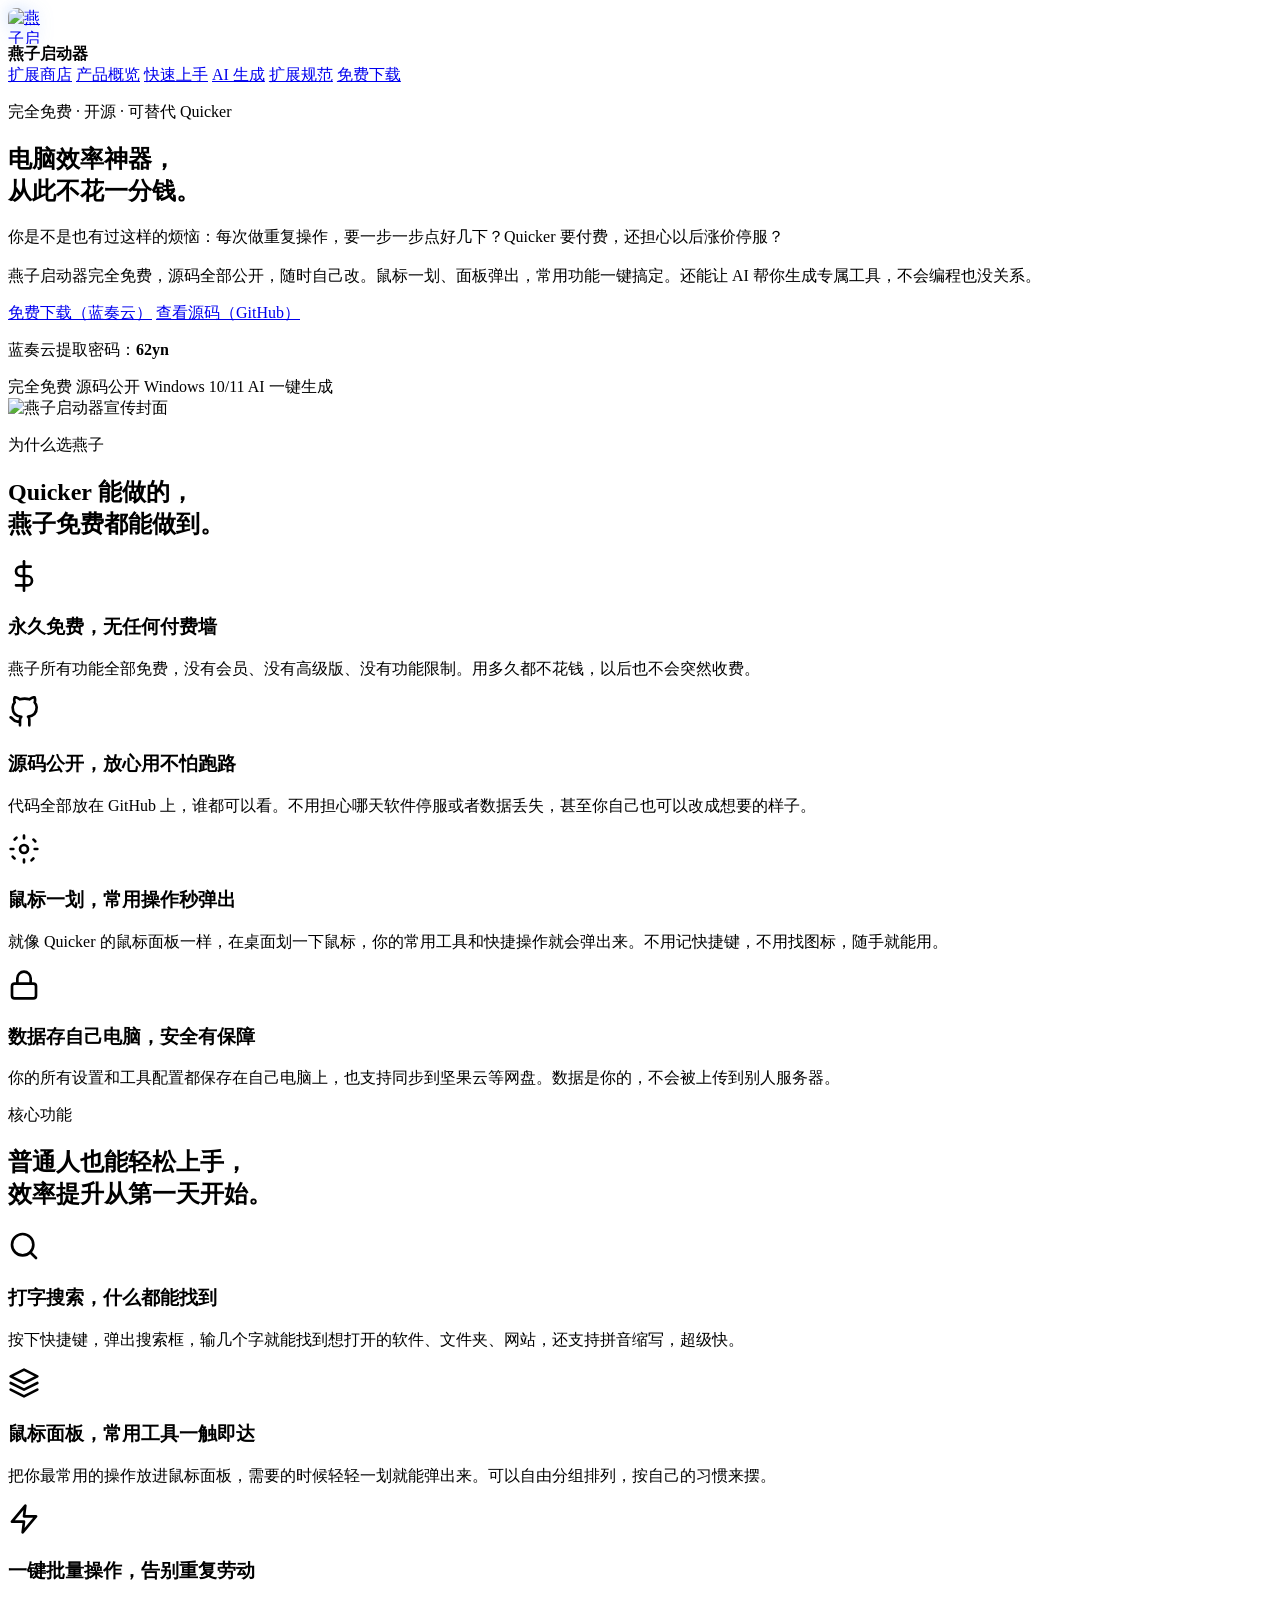
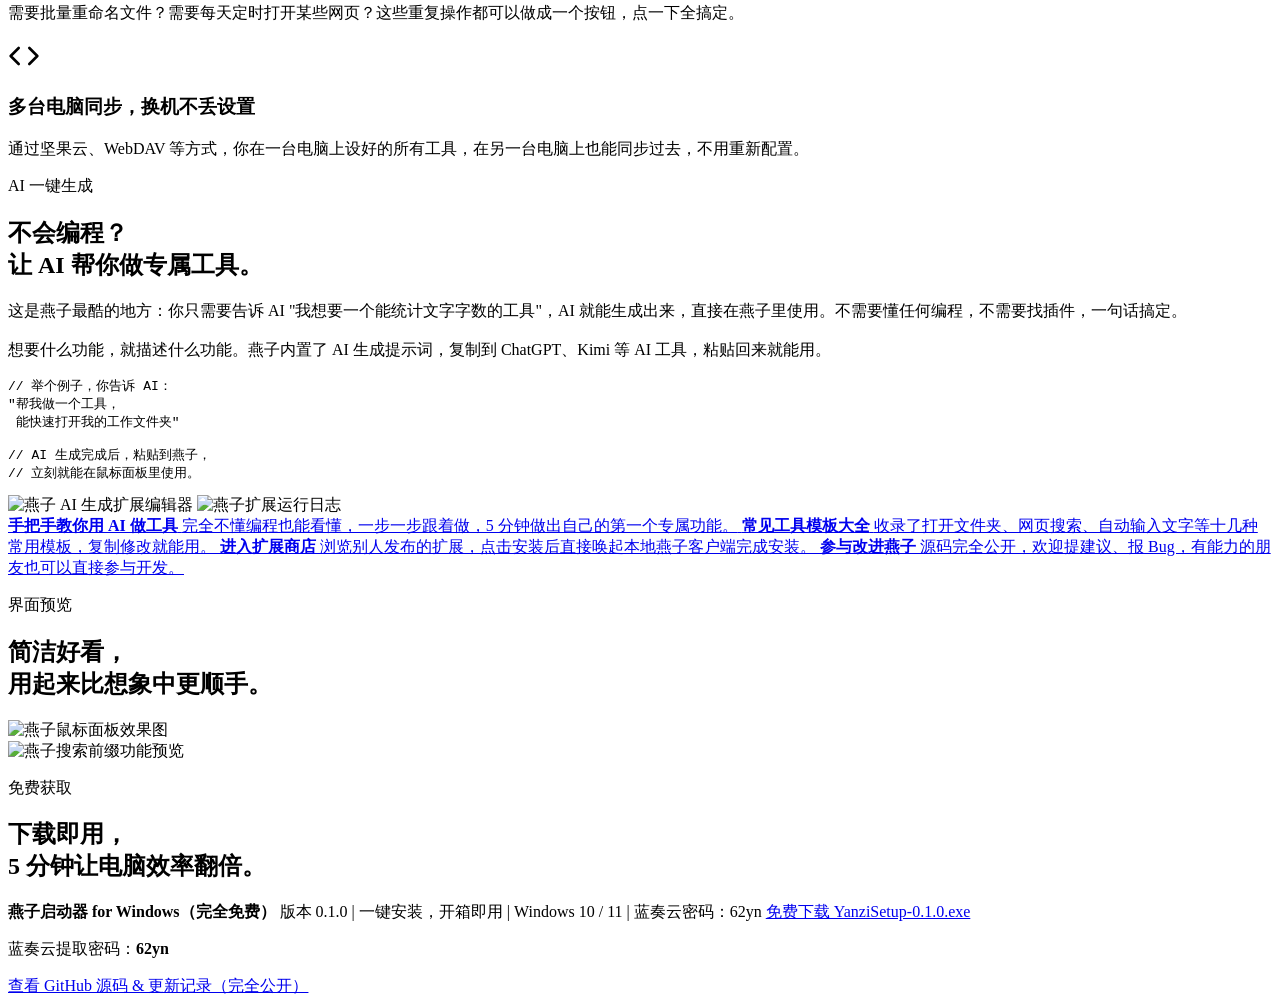
==== website/index.html @ 0fe3f252 "feat: update extension store and native window workflows" ====
<!doctype html>
<html lang="zh-CN">
<head>
  <meta charset="UTF-8">
  <meta name="viewport" content="width=device-width, initial-scale=1.0">
  <title>燕子启动器 - 免费开源的 Quicker 替代神器，AI 一键生成你的专属工具</title>
  <meta name="description" content="燕子是一款完全免费、开源的 Windows 效率启动器，可替代 Quicker，支持鼠标右键呼出面板、AI 一键生成扩展工具，源码公开，随心自定义。">
  <link rel="preconnect" href="https://fonts.googleapis.com">
  <link rel="preconnect" href="https://fonts.gstatic.com" crossorigin>
  <link href="https://fonts.googleapis.com/css2?family=Inter:ital,opsz,wght@0,14..32,100..900;1,14..32,100..900&display=swap" rel="stylesheet">
  <link rel="stylesheet" href="/styles.css">
</head>
<body>
  <div class="noise"></div>
  <header class="site-header">
    <div class="brand">
      <a href="/" style="display: flex; align-items: center;">
        <img src="/assets/logo-white-transparent.png" width="36" height="36" alt="燕子启动器 Logo" class="brand-logo" style="border-radius: 8px; filter: drop-shadow(0 0 8px rgba(59, 130, 246, 0.3));" />
      </a>
      <a href="/" style="text-decoration: none; color: inherit; font-weight: 600;">
        燕子启动器
      </a>
    </div>
    <nav>
      <a href="/store.html">扩展商店</a>
      <a href="/docs/product-overview.html">产品概览</a>
      <a href="/docs/getting-started.html">快速上手</a>
      <a href="/docs/extension-authoring-guide.html">AI 生成</a>
      <a href="/docs/extension-spec.html">扩展规范</a>
      <a href="https://wwbnh.lanzout.com/b0pnkaj6j">免费下载</a>
    </nav>
  </header>

  <main>
    <section class="hero">
      <div class="hero-copy">
        <p class="eyebrow">完全免费 · 开源 · 可替代 Quicker</p>
        <h1>电脑效率神器，<br>从此不花一分钱。</h1>
        <p class="hero-text">
          你是不是也有过这样的烦恼：每次做重复操作，要一步一步点好几下？Quicker 要付费，还担心以后涨价停服？<br><br>
          燕子启动器完全免费，源码全部公开，随时自己改。鼠标一划、面板弹出，常用功能一键搞定。还能让 AI 帮你生成专属工具，不会编程也没关系。
        </p>
        <div class="hero-actions">
          <a class="button primary" href="https://wwbnh.lanzout.com/b0pnkaj6j">免费下载（蓝奏云）</a>
          <a class="button secondary" href="https://github.com/luoluoluo22/yanzi">查看源码（GitHub）</a>
        </div>
        <p class="download-password">蓝奏云提取密码：<strong>62yn</strong></p>
        <div class="hero-meta">
          <span>完全免费</span>
          <span>源码公开</span>
          <span>Windows 10/11</span>
          <span>AI 一键生成</span>
        </div>
      </div>
        <div class="hero-panel">
        <div class="mock-image-container hero-mock perspective-container">
          <div class="tilt-wrapper tilt-effect">
            <img src="/assets/readme-cover-16x9.png" alt="燕子启动器宣传封面" class="app-screenshot" />
            <div class="glass-reflection"></div>
          </div>
        </div>
      </div>
    </section>

    <!-- 为什么选燕子 -->
    <section id="why" class="section">
      <div class="section-head">
        <p class="eyebrow">为什么选燕子</p>
        <h2>Quicker 能做的，<br>燕子免费都能做到。</h2>
      </div>
      <div class="feature-grid">
        <article class="card">
          <div class="card-icon">
            <svg width="32" height="32" viewBox="0 0 24 24" fill="none" stroke="currentColor" stroke-width="2" stroke-linecap="round" stroke-linejoin="round"><line x1="12" y1="1" x2="12" y2="23"/><path d="M17 5H9.5a3.5 3.5 0 0 0 0 7h5a3.5 3.5 0 0 1 0 7H6"/></svg>
          </div>
          <h3>永久免费，无任何付费墙</h3>
          <p>燕子所有功能全部免费，没有会员、没有高级版、没有功能限制。用多久都不花钱，以后也不会突然收费。</p>
        </article>
        <article class="card">
          <div class="card-icon">
            <svg width="32" height="32" viewBox="0 0 24 24" fill="none" stroke="currentColor" stroke-width="2" stroke-linecap="round" stroke-linejoin="round"><path d="M9 19c-5 1.5-5-2.5-7-3m14 6v-3.87a3.37 3.37 0 0 0-.94-2.61c3.14-.35 6.44-1.54 6.44-7A5.44 5.44 0 0 0 20 4.77 5.07 5.07 0 0 0 19.91 1S18.73.65 16 2.48a13.38 13.38 0 0 0-7 0C6.27.65 5.09 1 5.09 1A5.07 5.07 0 0 0 5 4.77a5.44 5.44 0 0 0-1.5 3.78c0 5.42 3.3 6.61 6.44 7A3.37 3.37 0 0 0 9 18.13V22"/></svg>
          </div>
          <h3>源码公开，放心用不怕跑路</h3>
          <p>代码全部放在 GitHub 上，谁都可以看。不用担心哪天软件停服或者数据丢失，甚至你自己也可以改成想要的样子。</p>
        </article>
        <article class="card">
          <div class="card-icon">
            <svg width="32" height="32" viewBox="0 0 24 24" fill="none" stroke="currentColor" stroke-width="2" stroke-linecap="round" stroke-linejoin="round"><circle cx="12" cy="12" r="3"/><path d="M19.07 4.93a10 10 0 0 1 1.41 1.41"/><path d="M4.93 19.07a10 10 0 0 1-1.41-1.41"/><path d="M19.07 19.07a10 10 0 0 1-1.41 1.41"/><path d="M4.93 4.93a10 10 0 0 1 1.41-1.41"/><path d="M12 2v2m0 16v2M2 12h2m16 0h2"/></svg>
          </div>
          <h3>鼠标一划，常用操作秒弹出</h3>
          <p>就像 Quicker 的鼠标面板一样，在桌面划一下鼠标，你的常用工具和快捷操作就会弹出来。不用记快捷键，不用找图标，随手就能用。</p>
        </article>
        <article class="card">
          <div class="card-icon">
            <svg width="32" height="32" viewBox="0 0 24 24" fill="none" stroke="currentColor" stroke-width="2" stroke-linecap="round" stroke-linejoin="round"><rect x="3" y="11" width="18" height="11" rx="2" ry="2"/><path d="M7 11V7a5 5 0 0 1 10 0v4"/></svg>
          </div>
          <h3>数据存自己电脑，安全有保障</h3>
          <p>你的所有设置和工具配置都保存在自己电脑上，也支持同步到坚果云等网盘。数据是你的，不会被上传到别人服务器。</p>
        </article>
      </div>
    </section>

    <!-- 核心功能 -->
    <section id="features" class="section">
      <div class="section-head">
        <p class="eyebrow">核心功能</p>
        <h2>普通人也能轻松上手，<br>效率提升从第一天开始。</h2>
      </div>
      <div class="feature-grid">
        <article class="card">
          <div class="card-icon">
            <svg width="32" height="32" viewBox="0 0 24 24" fill="none" stroke="currentColor" stroke-width="2" stroke-linecap="round" stroke-linejoin="round"><circle cx="11" cy="11" r="8"/><line x1="21" y1="21" x2="16.65" y2="16.65"/></svg>
          </div>
          <h3>打字搜索，什么都能找到</h3>
          <p>按下快捷键，弹出搜索框，输几个字就能找到想打开的软件、文件夹、网站，还支持拼音缩写，超级快。</p>
        </article>
        <article class="card">
          <div class="card-icon">
            <svg width="32" height="32" viewBox="0 0 24 24" fill="none" stroke="currentColor" stroke-width="2" stroke-linecap="round" stroke-linejoin="round"><path d="M12 2L2 7l10 5 10-5-10-5z"/><path d="M2 17l10 5 10-5"/><path d="M2 12l10 5 10-5"/></svg>
          </div>
          <h3>鼠标面板，常用工具一触即达</h3>
          <p>把你最常用的操作放进鼠标面板，需要的时候轻轻一划就能弹出来。可以自由分组排列，按自己的习惯来摆。</p>
        </article>
        <article class="card">
          <div class="card-icon">
            <svg width="32" height="32" viewBox="0 0 24 24" fill="none" stroke="currentColor" stroke-width="2" stroke-linecap="round" stroke-linejoin="round"><path d="M13 2L3 14h9l-1 8 10-12h-9l1-8z"/></svg>
          </div>
          <h3>一键批量操作，告别重复劳动</h3>
          <p>需要批量重命名文件？需要每天定时打开某些网页？这些重复操作都可以做成一个按钮，点一下全搞定。</p>
        </article>
        <article class="card">
          <div class="card-icon">
            <svg width="32" height="32" viewBox="0 0 24 24" fill="none" stroke="currentColor" stroke-width="2" stroke-linecap="round" stroke-linejoin="round"><polyline points="16 18 22 12 16 6"/><polyline points="8 6 2 12 8 18"/></svg>
          </div>
          <h3>多台电脑同步，换机不丢设置</h3>
          <p>通过坚果云、WebDAV 等方式，你在一台电脑上设好的所有工具，在另一台电脑上也能同步过去，不用重新配置。</p>
        </article>
      </div>
    </section>

    <!-- AI 生成扩展 -->
    <section id="ai" class="section split">
      <div>
        <p class="eyebrow">AI 一键生成</p>
        <h2>不会编程？<br>让 AI 帮你做专属工具。</h2>
        <p class="section-text">
          这是燕子最酷的地方：你只需要告诉 AI "我想要一个能统计文字字数的工具"，AI 就能生成出来，直接在燕子里使用。不需要懂任何编程，不需要找插件，一句话搞定。<br><br>
          想要什么功能，就描述什么功能。燕子内置了 AI 生成提示词，复制到 ChatGPT、Kimi 等 AI 工具，粘贴回来就能用。
        </p>
        <div class="code-card">
<pre><code>// 举个例子，你告诉 AI：
"帮我做一个工具，
 能快速打开我的工作文件夹"

// AI 生成完成后，粘贴到燕子，
// 立刻就能在鼠标面板里使用。</code></pre>
        </div>
        <div class="screenshot-stack">
          <img src="/assets/json-extension-editor.png" alt="燕子 AI 生成扩展编辑器" class="stack-shot" />
          <img src="/assets/script-execution-log.png" alt="燕子扩展运行日志" class="stack-shot compact" />
        </div>
      </div>
      <div class="doc-links">
        <a class="doc-link featured" href="/docs/extension-authoring-guide.html">
          <strong>手把手教你用 AI 做工具</strong>
          <span>完全不懂编程也能看懂，一步一步跟着做，5 分钟做出自己的第一个专属功能。</span>
        </a>
        <a class="doc-link" href="/docs/extension-spec.html">
          <strong>常见工具模板大全</strong>
          <span>收录了打开文件夹、网页搜索、自动输入文字等十几种常用模板，复制修改就能用。</span>
        </a>
        <a class="doc-link" href="/store.html">
          <strong>进入扩展商店</strong>
          <span>浏览别人发布的扩展，点击安装后直接唤起本地燕子客户端完成安装。</span>
        </a>
        <a class="doc-link" href="https://github.com/luoluoluo22/yanzi">
          <strong>参与改进燕子</strong>
          <span>源码完全公开，欢迎提建议、报 Bug，有能力的朋友也可以直接参与开发。</span>
        </a>
      </div>
    </section>

    <!-- 界面预览 -->
    <section id="actions" class="section">
      <div class="section-head">
        <p class="eyebrow">界面预览</p>
        <h2>简洁好看，<br>用起来比想象中更顺手。</h2>
      </div>
      <div class="actions-demo">
        <div class="showcase-grid">
          <div class="mock-image-container panel-mock perspective-container">
            <div class="tilt-wrapper tilt-effect-subtle">
              <img src="/assets/quick-panel-grid.png" alt="燕子鼠标面板效果图" class="app-screenshot" />
              <div class="glass-reflection"></div>
            </div>
          </div>
          <div class="mock-image-container panel-mock perspective-container">
            <div class="tilt-wrapper tilt-effect-subtle">
              <img src="/assets/query-prefix-preview.png" alt="燕子搜索前缀功能预览" class="app-screenshot" />
              <div class="glass-reflection"></div>
            </div>
          </div>
        </div>
      </div>
    </section>

    <!-- 下载 -->
    <section id="download" class="section download-section">
      <div class="section-head">
        <p class="eyebrow">免费获取</p>
        <h2>下载即用，<br>5 分钟让电脑效率翻倍。</h2>
      </div>
      <div class="download-panel">
        <strong>燕子启动器 for Windows（完全免费）</strong>
        <span>版本 0.1.0 | 一键安装，开箱即用 | Windows 10 / 11 | 蓝奏云密码：62yn</span>
        <a class="button primary" href="https://wwbnh.lanzout.com/b0pnkaj6j">免费下载 YanziSetup-0.1.0.exe</a>
        <p class="download-password">蓝奏云提取密码：<strong>62yn</strong></p>
        <a class="release-link" href="https://github.com/luoluoluo22/yanzi">查看 GitHub 源码 &amp; 更新记录（完全公开）</a>
      </div>
    </section>
  </main>
</body>
</html>
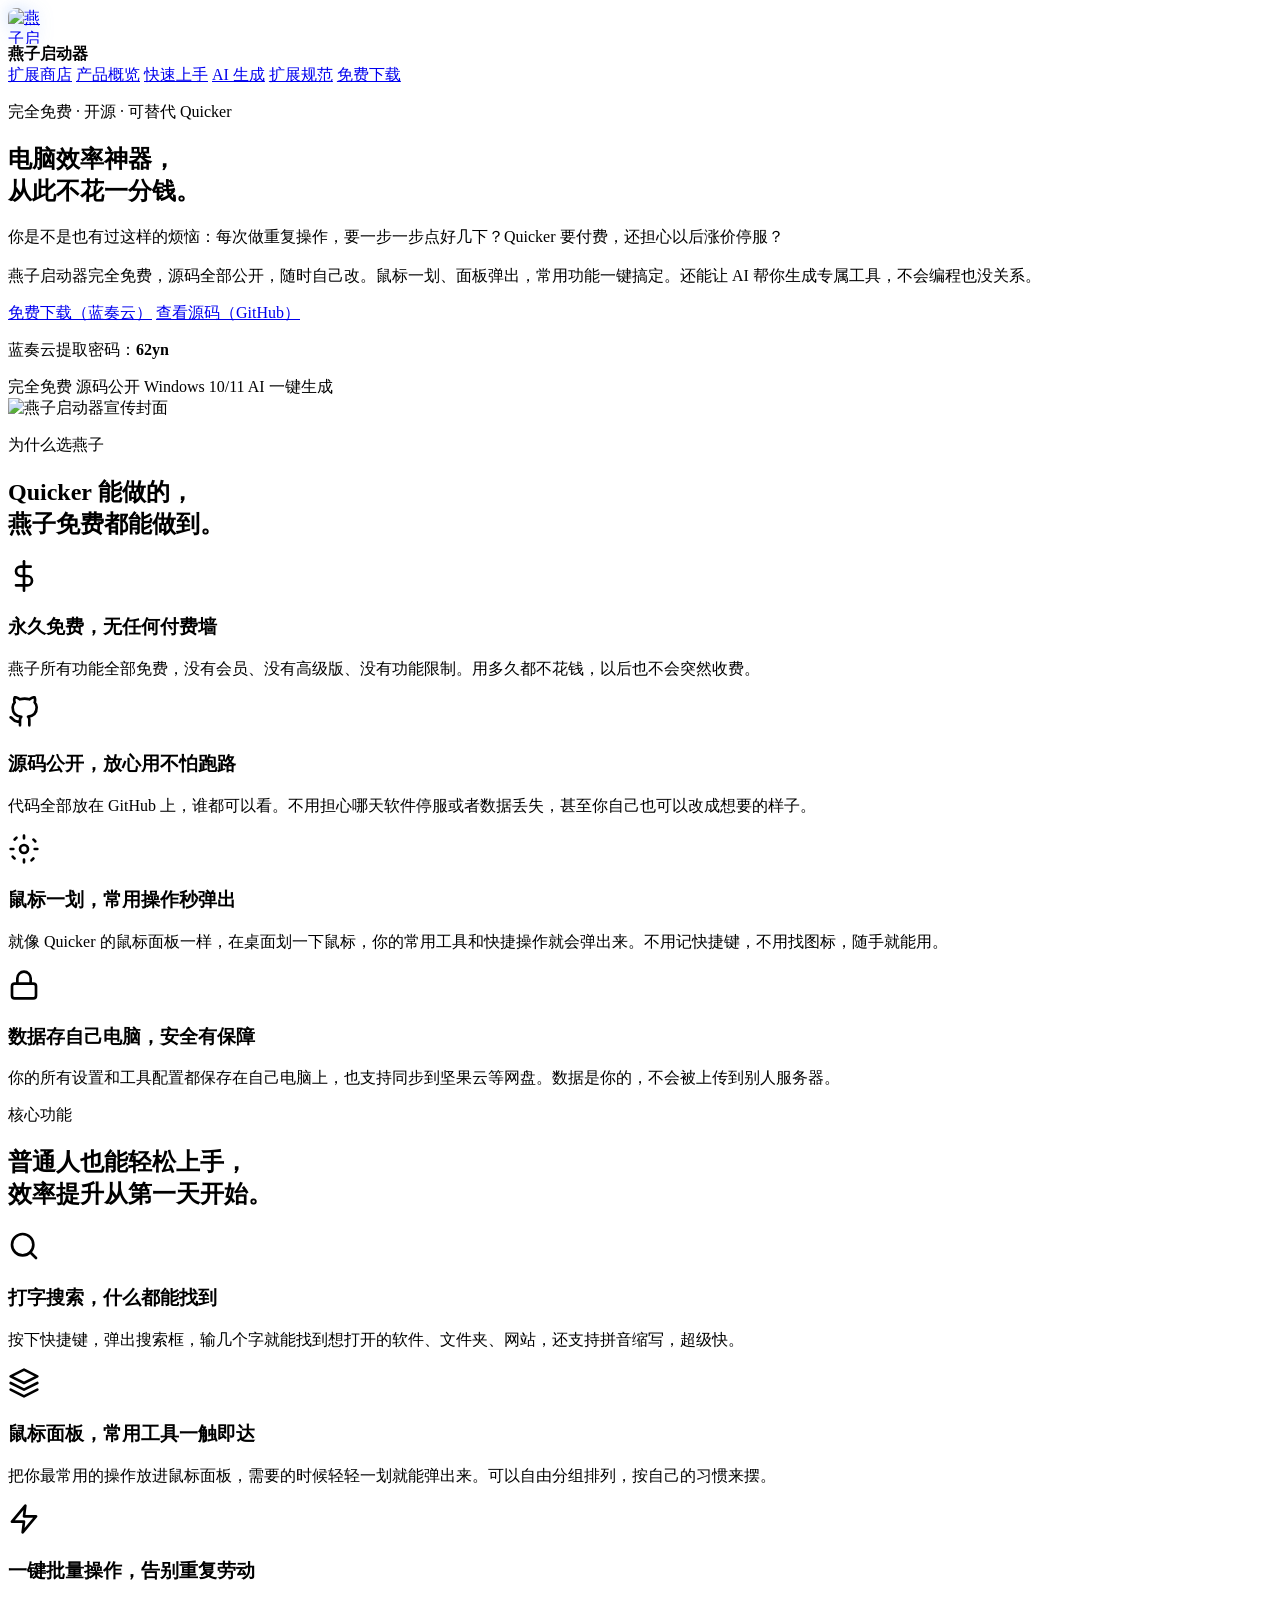
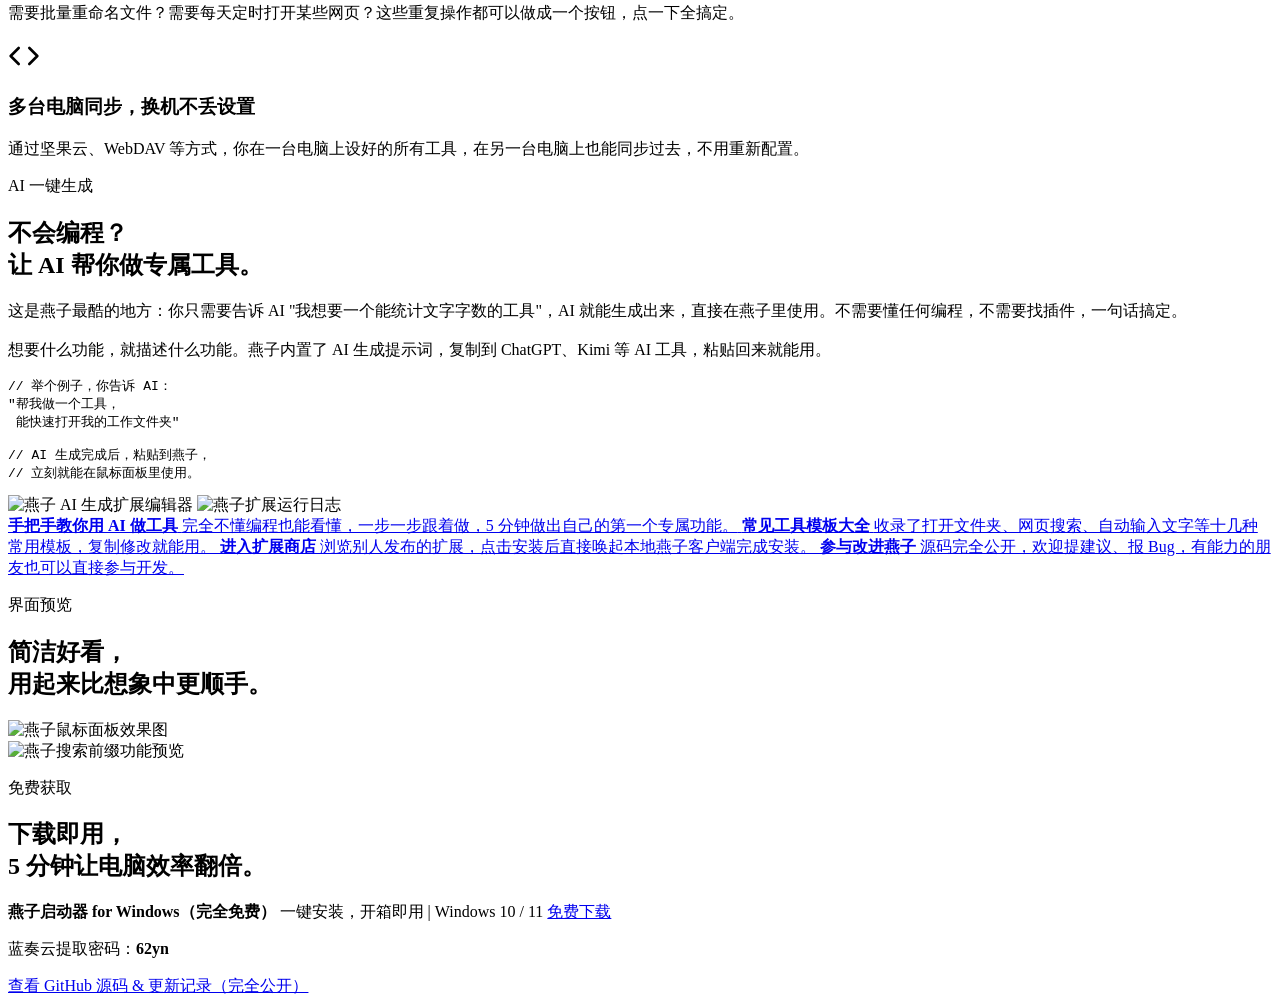
==== commit c6070738: "feat: enhance extension runtime and search workflows" ====
--- a/website/index.html
+++ b/website/index.html
@@ -1,5 +1,6 @@
 <!doctype html>
 <html lang="zh-CN">
+
 <head>
   <meta charset="UTF-8">
   <meta name="viewport" content="width=device-width, initial-scale=1.0">
@@ -7,15 +8,19 @@
   <meta name="description" content="燕子是一款完全免费、开源的 Windows 效率启动器，可替代 Quicker，支持鼠标右键呼出面板、AI 一键生成扩展工具，源码公开，随心自定义。">
   <link rel="preconnect" href="https://fonts.googleapis.com">
   <link rel="preconnect" href="https://fonts.gstatic.com" crossorigin>
-  <link href="https://fonts.googleapis.com/css2?family=Inter:ital,opsz,wght@0,14..32,100..900;1,14..32,100..900&display=swap" rel="stylesheet">
+  <link
+    href="https://fonts.googleapis.com/css2?family=Inter:ital,opsz,wght@0,14..32,100..900;1,14..32,100..900&display=swap"
+    rel="stylesheet">
   <link rel="stylesheet" href="/styles.css">
 </head>
+
 <body>
   <div class="noise"></div>
   <header class="site-header">
     <div class="brand">
       <a href="/" style="display: flex; align-items: center;">
-        <img src="/assets/logo-white-transparent.png" width="36" height="36" alt="燕子启动器 Logo" class="brand-logo" style="border-radius: 8px; filter: drop-shadow(0 0 8px rgba(59, 130, 246, 0.3));" />
+        <img src="/assets/logo-white-transparent.png" width="36" height="36" alt="燕子启动器 Logo" class="brand-logo"
+          style="border-radius: 8px; filter: drop-shadow(0 0 8px rgba(59, 130, 246, 0.3));" />
       </a>
       <a href="/" style="text-decoration: none; color: inherit; font-weight: 600;">
         燕子启动器
@@ -41,10 +46,12 @@
           燕子启动器完全免费，源码全部公开，随时自己改。鼠标一划、面板弹出，常用功能一键搞定。还能让 AI 帮你生成专属工具，不会编程也没关系。
         </p>
         <div class="hero-actions">
-          <a class="button primary" href="https://wwbnh.lanzout.com/b0pnkaj6j">免费下载（蓝奏云）</a>
+          <a class="button primary js-update-download-link" href="https://wwbnh.lanzout.com/b0pnkaj6j"
+            data-default-label="免费下载（蓝奏云）">免费下载（蓝奏云）</a>
           <a class="button secondary" href="https://github.com/luoluoluo22/yanzi">查看源码（GitHub）</a>
         </div>
-        <p class="download-password">蓝奏云提取密码：<strong>62yn</strong></p>
+        <p class="download-password js-update-password-wrap">蓝奏云提取密码：<strong class="js-update-password">62yn</strong>
+        </p>
         <div class="hero-meta">
           <span>完全免费</span>
           <span>源码公开</span>
@@ -52,7 +59,7 @@
           <span>AI 一键生成</span>
         </div>
       </div>
-        <div class="hero-panel">
+      <div class="hero-panel">
         <div class="mock-image-container hero-mock perspective-container">
           <div class="tilt-wrapper tilt-effect">
             <img src="/assets/readme-cover-16x9.png" alt="燕子启动器宣传封面" class="app-screenshot" />
@@ -71,28 +78,48 @@
       <div class="feature-grid">
         <article class="card">
           <div class="card-icon">
-            <svg width="32" height="32" viewBox="0 0 24 24" fill="none" stroke="currentColor" stroke-width="2" stroke-linecap="round" stroke-linejoin="round"><line x1="12" y1="1" x2="12" y2="23"/><path d="M17 5H9.5a3.5 3.5 0 0 0 0 7h5a3.5 3.5 0 0 1 0 7H6"/></svg>
+            <svg width="32" height="32" viewBox="0 0 24 24" fill="none" stroke="currentColor" stroke-width="2"
+              stroke-linecap="round" stroke-linejoin="round">
+              <line x1="12" y1="1" x2="12" y2="23" />
+              <path d="M17 5H9.5a3.5 3.5 0 0 0 0 7h5a3.5 3.5 0 0 1 0 7H6" />
+            </svg>
           </div>
           <h3>永久免费，无任何付费墙</h3>
           <p>燕子所有功能全部免费，没有会员、没有高级版、没有功能限制。用多久都不花钱，以后也不会突然收费。</p>
         </article>
         <article class="card">
           <div class="card-icon">
-            <svg width="32" height="32" viewBox="0 0 24 24" fill="none" stroke="currentColor" stroke-width="2" stroke-linecap="round" stroke-linejoin="round"><path d="M9 19c-5 1.5-5-2.5-7-3m14 6v-3.87a3.37 3.37 0 0 0-.94-2.61c3.14-.35 6.44-1.54 6.44-7A5.44 5.44 0 0 0 20 4.77 5.07 5.07 0 0 0 19.91 1S18.73.65 16 2.48a13.38 13.38 0 0 0-7 0C6.27.65 5.09 1 5.09 1A5.07 5.07 0 0 0 5 4.77a5.44 5.44 0 0 0-1.5 3.78c0 5.42 3.3 6.61 6.44 7A3.37 3.37 0 0 0 9 18.13V22"/></svg>
+            <svg width="32" height="32" viewBox="0 0 24 24" fill="none" stroke="currentColor" stroke-width="2"
+              stroke-linecap="round" stroke-linejoin="round">
+              <path
+                d="M9 19c-5 1.5-5-2.5-7-3m14 6v-3.87a3.37 3.37 0 0 0-.94-2.61c3.14-.35 6.44-1.54 6.44-7A5.44 5.44 0 0 0 20 4.77 5.07 5.07 0 0 0 19.91 1S18.73.65 16 2.48a13.38 13.38 0 0 0-7 0C6.27.65 5.09 1 5.09 1A5.07 5.07 0 0 0 5 4.77a5.44 5.44 0 0 0-1.5 3.78c0 5.42 3.3 6.61 6.44 7A3.37 3.37 0 0 0 9 18.13V22" />
+            </svg>
           </div>
           <h3>源码公开，放心用不怕跑路</h3>
           <p>代码全部放在 GitHub 上，谁都可以看。不用担心哪天软件停服或者数据丢失，甚至你自己也可以改成想要的样子。</p>
         </article>
         <article class="card">
           <div class="card-icon">
-            <svg width="32" height="32" viewBox="0 0 24 24" fill="none" stroke="currentColor" stroke-width="2" stroke-linecap="round" stroke-linejoin="round"><circle cx="12" cy="12" r="3"/><path d="M19.07 4.93a10 10 0 0 1 1.41 1.41"/><path d="M4.93 19.07a10 10 0 0 1-1.41-1.41"/><path d="M19.07 19.07a10 10 0 0 1-1.41 1.41"/><path d="M4.93 4.93a10 10 0 0 1 1.41-1.41"/><path d="M12 2v2m0 16v2M2 12h2m16 0h2"/></svg>
+            <svg width="32" height="32" viewBox="0 0 24 24" fill="none" stroke="currentColor" stroke-width="2"
+              stroke-linecap="round" stroke-linejoin="round">
+              <circle cx="12" cy="12" r="3" />
+              <path d="M19.07 4.93a10 10 0 0 1 1.41 1.41" />
+              <path d="M4.93 19.07a10 10 0 0 1-1.41-1.41" />
+              <path d="M19.07 19.07a10 10 0 0 1-1.41 1.41" />
+              <path d="M4.93 4.93a10 10 0 0 1 1.41-1.41" />
+              <path d="M12 2v2m0 16v2M2 12h2m16 0h2" />
+            </svg>
           </div>
           <h3>鼠标一划，常用操作秒弹出</h3>
           <p>就像 Quicker 的鼠标面板一样，在桌面划一下鼠标，你的常用工具和快捷操作就会弹出来。不用记快捷键，不用找图标，随手就能用。</p>
         </article>
         <article class="card">
           <div class="card-icon">
-            <svg width="32" height="32" viewBox="0 0 24 24" fill="none" stroke="currentColor" stroke-width="2" stroke-linecap="round" stroke-linejoin="round"><rect x="3" y="11" width="18" height="11" rx="2" ry="2"/><path d="M7 11V7a5 5 0 0 1 10 0v4"/></svg>
+            <svg width="32" height="32" viewBox="0 0 24 24" fill="none" stroke="currentColor" stroke-width="2"
+              stroke-linecap="round" stroke-linejoin="round">
+              <rect x="3" y="11" width="18" height="11" rx="2" ry="2" />
+              <path d="M7 11V7a5 5 0 0 1 10 0v4" />
+            </svg>
           </div>
           <h3>数据存自己电脑，安全有保障</h3>
           <p>你的所有设置和工具配置都保存在自己电脑上，也支持同步到坚果云等网盘。数据是你的，不会被上传到别人服务器。</p>
@@ -109,28 +136,44 @@
       <div class="feature-grid">
         <article class="card">
           <div class="card-icon">
-            <svg width="32" height="32" viewBox="0 0 24 24" fill="none" stroke="currentColor" stroke-width="2" stroke-linecap="round" stroke-linejoin="round"><circle cx="11" cy="11" r="8"/><line x1="21" y1="21" x2="16.65" y2="16.65"/></svg>
+            <svg width="32" height="32" viewBox="0 0 24 24" fill="none" stroke="currentColor" stroke-width="2"
+              stroke-linecap="round" stroke-linejoin="round">
+              <circle cx="11" cy="11" r="8" />
+              <line x1="21" y1="21" x2="16.65" y2="16.65" />
+            </svg>
           </div>
           <h3>打字搜索，什么都能找到</h3>
           <p>按下快捷键，弹出搜索框，输几个字就能找到想打开的软件、文件夹、网站，还支持拼音缩写，超级快。</p>
         </article>
         <article class="card">
           <div class="card-icon">
-            <svg width="32" height="32" viewBox="0 0 24 24" fill="none" stroke="currentColor" stroke-width="2" stroke-linecap="round" stroke-linejoin="round"><path d="M12 2L2 7l10 5 10-5-10-5z"/><path d="M2 17l10 5 10-5"/><path d="M2 12l10 5 10-5"/></svg>
+            <svg width="32" height="32" viewBox="0 0 24 24" fill="none" stroke="currentColor" stroke-width="2"
+              stroke-linecap="round" stroke-linejoin="round">
+              <path d="M12 2L2 7l10 5 10-5-10-5z" />
+              <path d="M2 17l10 5 10-5" />
+              <path d="M2 12l10 5 10-5" />
+            </svg>
           </div>
           <h3>鼠标面板，常用工具一触即达</h3>
           <p>把你最常用的操作放进鼠标面板，需要的时候轻轻一划就能弹出来。可以自由分组排列，按自己的习惯来摆。</p>
         </article>
         <article class="card">
           <div class="card-icon">
-            <svg width="32" height="32" viewBox="0 0 24 24" fill="none" stroke="currentColor" stroke-width="2" stroke-linecap="round" stroke-linejoin="round"><path d="M13 2L3 14h9l-1 8 10-12h-9l1-8z"/></svg>
+            <svg width="32" height="32" viewBox="0 0 24 24" fill="none" stroke="currentColor" stroke-width="2"
+              stroke-linecap="round" stroke-linejoin="round">
+              <path d="M13 2L3 14h9l-1 8 10-12h-9l1-8z" />
+            </svg>
           </div>
           <h3>一键批量操作，告别重复劳动</h3>
           <p>需要批量重命名文件？需要每天定时打开某些网页？这些重复操作都可以做成一个按钮，点一下全搞定。</p>
         </article>
         <article class="card">
           <div class="card-icon">
-            <svg width="32" height="32" viewBox="0 0 24 24" fill="none" stroke="currentColor" stroke-width="2" stroke-linecap="round" stroke-linejoin="round"><polyline points="16 18 22 12 16 6"/><polyline points="8 6 2 12 8 18"/></svg>
+            <svg width="32" height="32" viewBox="0 0 24 24" fill="none" stroke="currentColor" stroke-width="2"
+              stroke-linecap="round" stroke-linejoin="round">
+              <polyline points="16 18 22 12 16 6" />
+              <polyline points="8 6 2 12 8 18" />
+            </svg>
           </div>
           <h3>多台电脑同步，换机不丢设置</h3>
           <p>通过坚果云、WebDAV 等方式，你在一台电脑上设好的所有工具，在另一台电脑上也能同步过去，不用重新配置。</p>
@@ -148,7 +191,7 @@
           想要什么功能，就描述什么功能。燕子内置了 AI 生成提示词，复制到 ChatGPT、Kimi 等 AI 工具，粘贴回来就能用。
         </p>
         <div class="code-card">
-<pre><code>// 举个例子，你告诉 AI：
+          <pre><code>// 举个例子，你告诉 AI：
 "帮我做一个工具，
  能快速打开我的工作文件夹"
 
@@ -211,13 +254,77 @@
         <h2>下载即用，<br>5 分钟让电脑效率翻倍。</h2>
       </div>
       <div class="download-panel">
-        <strong>燕子启动器 for Windows（完全免费）</strong>
-        <span>版本 0.1.0 | 一键安装，开箱即用 | Windows 10 / 11 | 蓝奏云密码：62yn</span>
-        <a class="button primary" href="https://wwbnh.lanzout.com/b0pnkaj6j">免费下载 YanziSetup-0.1.0.exe</a>
-        <p class="download-password">蓝奏云提取密码：<strong>62yn</strong></p>
+        <strong id="download-title">燕子启动器 for Windows（完全免费）</strong>
+        <span id="download-meta">一键安装，开箱即用 | Windows 10 / 11 </span>
+        <a class="button primary js-update-download-link" id="download-button"
+          href="https://wwbnh.lanzout.com/b0pnkaj6j" data-default-label="免费下载 YanziSetup-0.1.0.exe">免费下载</a>
+        <p class="download-password js-update-password-wrap">蓝奏云提取密码：<strong class="js-update-password">62yn</strong>
+        </p>
         <a class="release-link" href="https://github.com/luoluoluo22/yanzi">查看 GitHub 源码 &amp; 更新记录（完全公开）</a>
       </div>
     </section>
   </main>
+  <script>
+    (function () {
+      const UPDATE_API = "https://openquickhost-sync.a1137583371.workers.dev/v1/app/update/latest";
+
+      function formatVersionMeta(data) {
+        const parts = [
+          `版本 ${data.version || "未知版本"}`,
+          "一键安装，开箱即用",
+          "Windows 10 / 11"
+        ];
+        if (data.download_code) {
+          parts.push(`蓝奏云密码：${data.download_code}`);
+        }
+        return parts.join(" | ");
+      }
+
+      function applyUpdateInfo(data) {
+        if (!data || !data.download_url) {
+          return;
+        }
+
+        document.querySelectorAll(".js-update-download-link").forEach((link) => {
+          const label = link.dataset.defaultLabel || link.textContent || "立即下载";
+          link.href = data.download_url;
+          if (link.id === "download-button" && data.file_name) {
+            link.textContent = `免费下载 ${data.file_name}`;
+          } else {
+            link.textContent = label;
+          }
+        });
+
+        document.querySelectorAll(".js-update-password").forEach((node) => {
+          node.textContent = data.download_code || "无";
+        });
+
+        document.querySelectorAll(".js-update-password-wrap").forEach((node) => {
+          node.style.display = data.download_code ? "" : "none";
+        });
+
+        const title = document.getElementById("download-title");
+        if (title && data.title) {
+          title.textContent = `${data.title}（完全免费）`;
+        }
+
+        const meta = document.getElementById("download-meta");
+        if (meta) {
+          meta.textContent = formatVersionMeta(data);
+        }
+      }
+
+      fetch(UPDATE_API)
+        .then((response) => {
+          if (!response.ok) {
+            throw new Error(`update api error: ${response.status}`);
+          }
+          return response.json();
+        })
+        .then(applyUpdateInfo)
+        .catch(() => { });
+    })();
+  </script>
 </body>
-</html>
+
+</html>
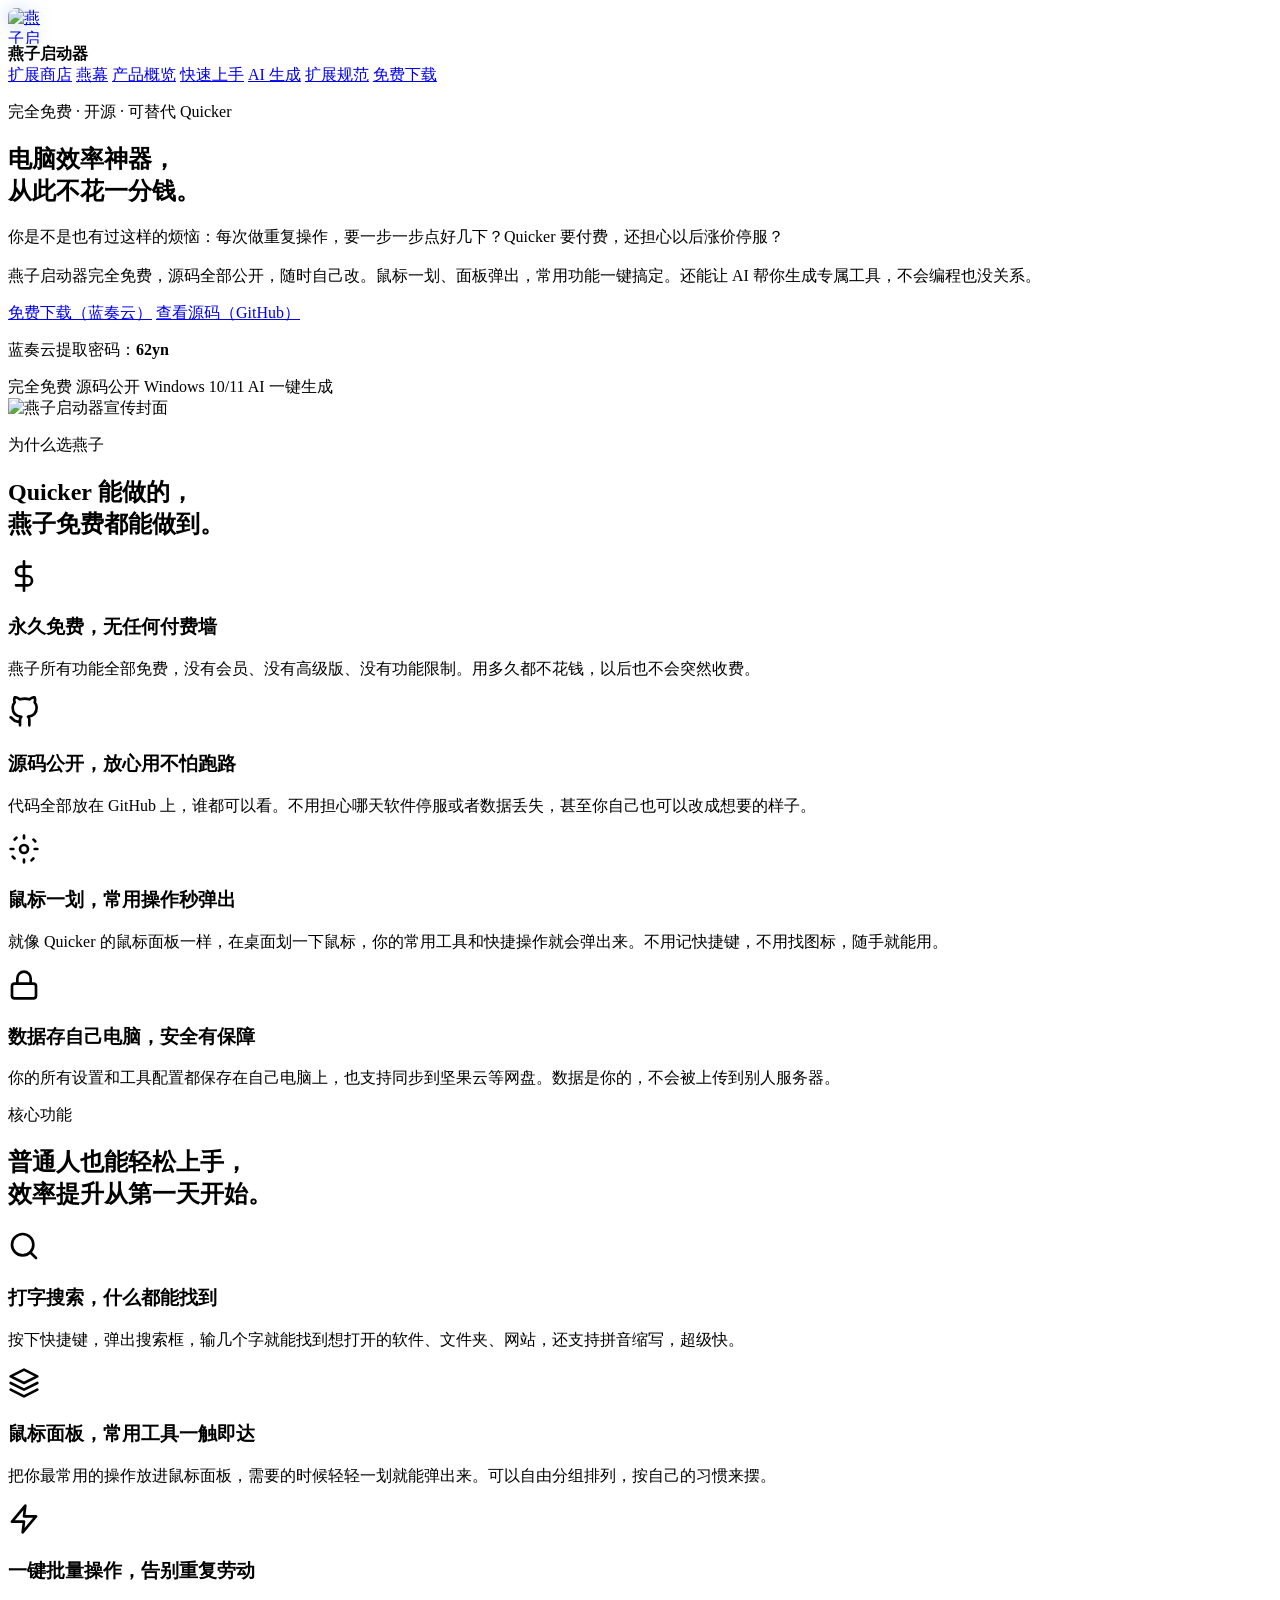
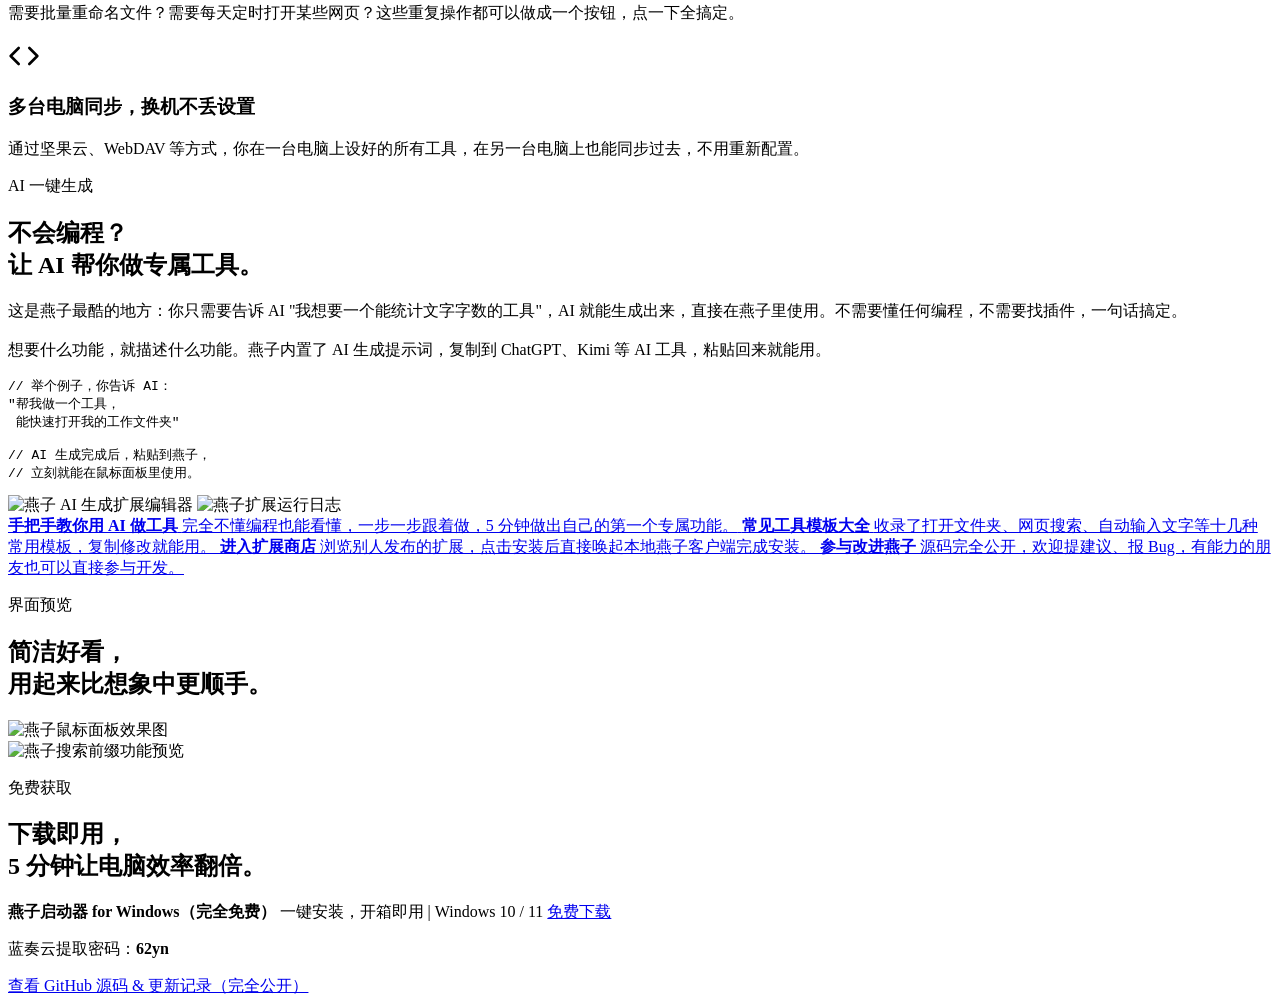
==== commit 71149c12: "feat: sync yanm cloud state and web experience updates" ====
--- a/website/index.html
+++ b/website/index.html
@@ -28,6 +28,7 @@
     </div>
     <nav>
       <a href="/store.html">扩展商店</a>
+      <a href="/yanm.html">燕幕</a>
       <a href="/docs/product-overview.html">产品概览</a>
       <a href="/docs/getting-started.html">快速上手</a>
       <a href="/docs/extension-authoring-guide.html">AI 生成</a>
@@ -327,4 +328,4 @@
   </script>
 </body>
 
-</html>+</html>
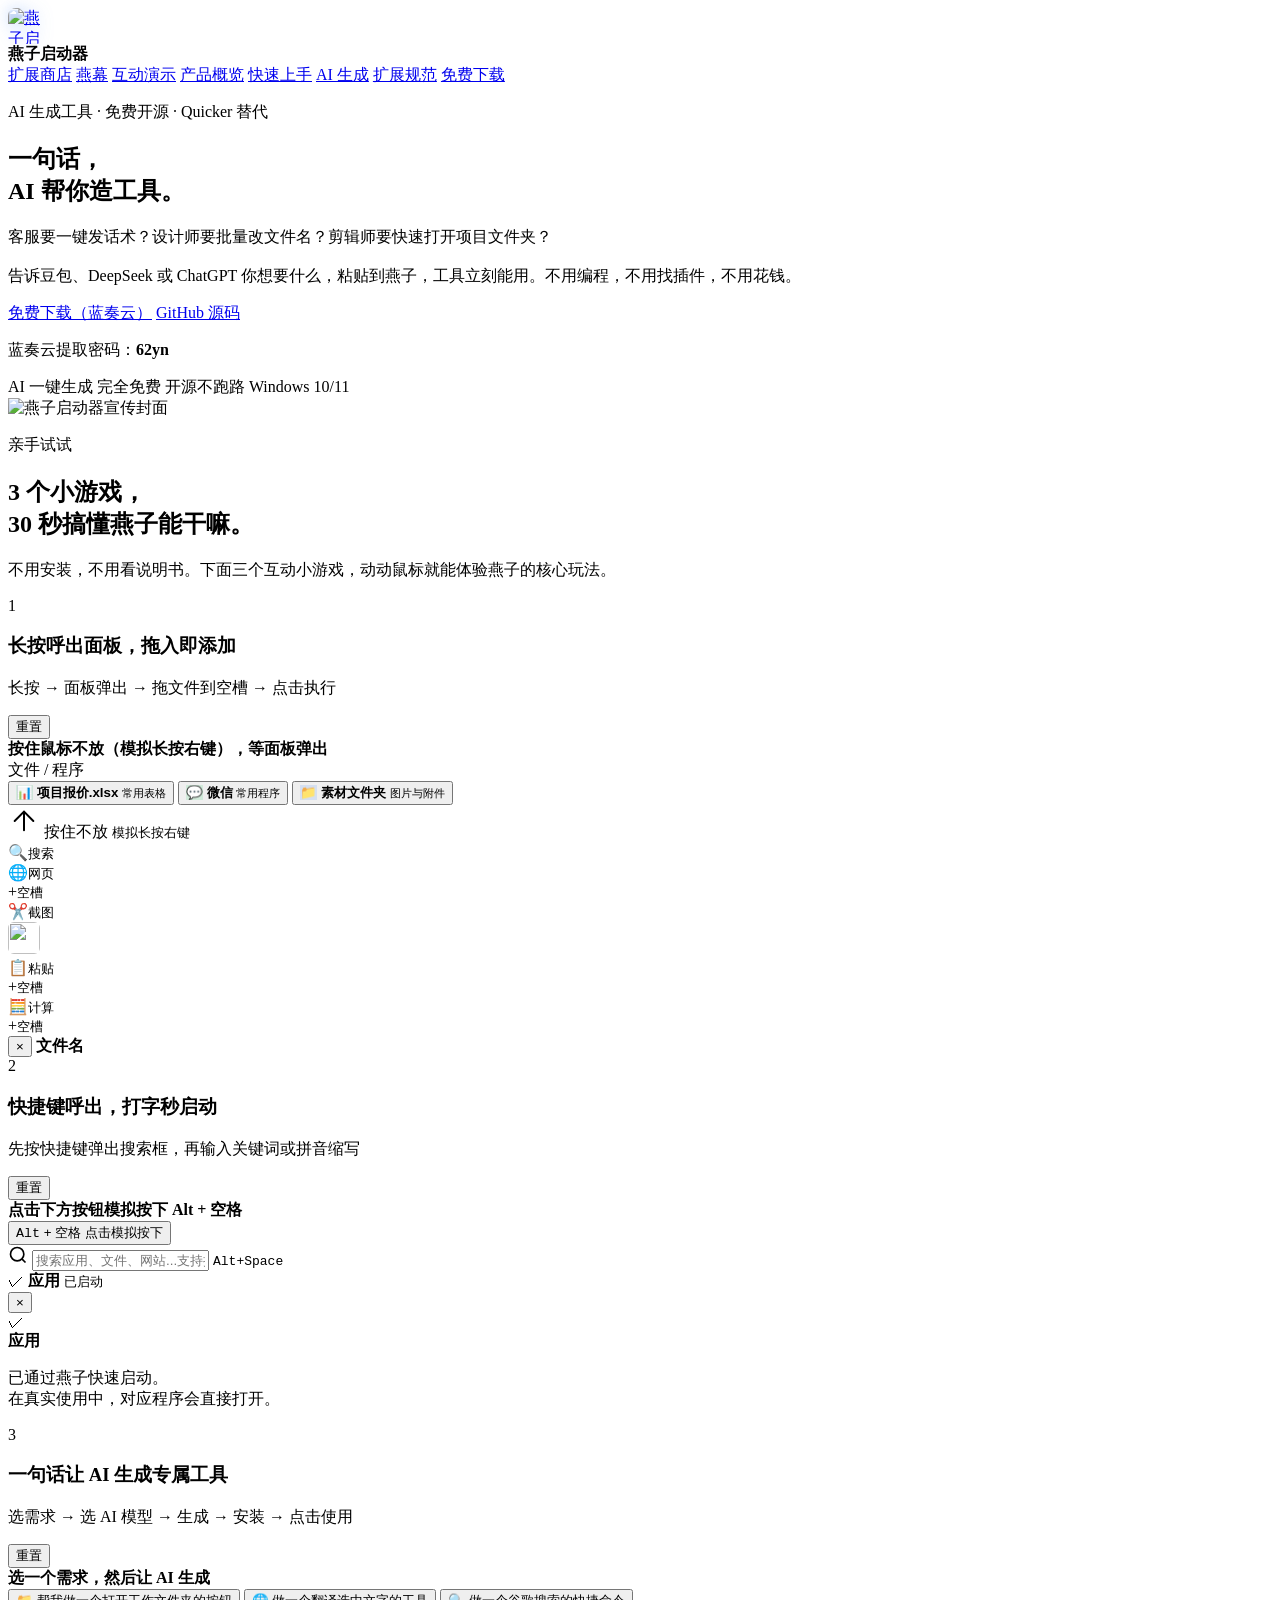
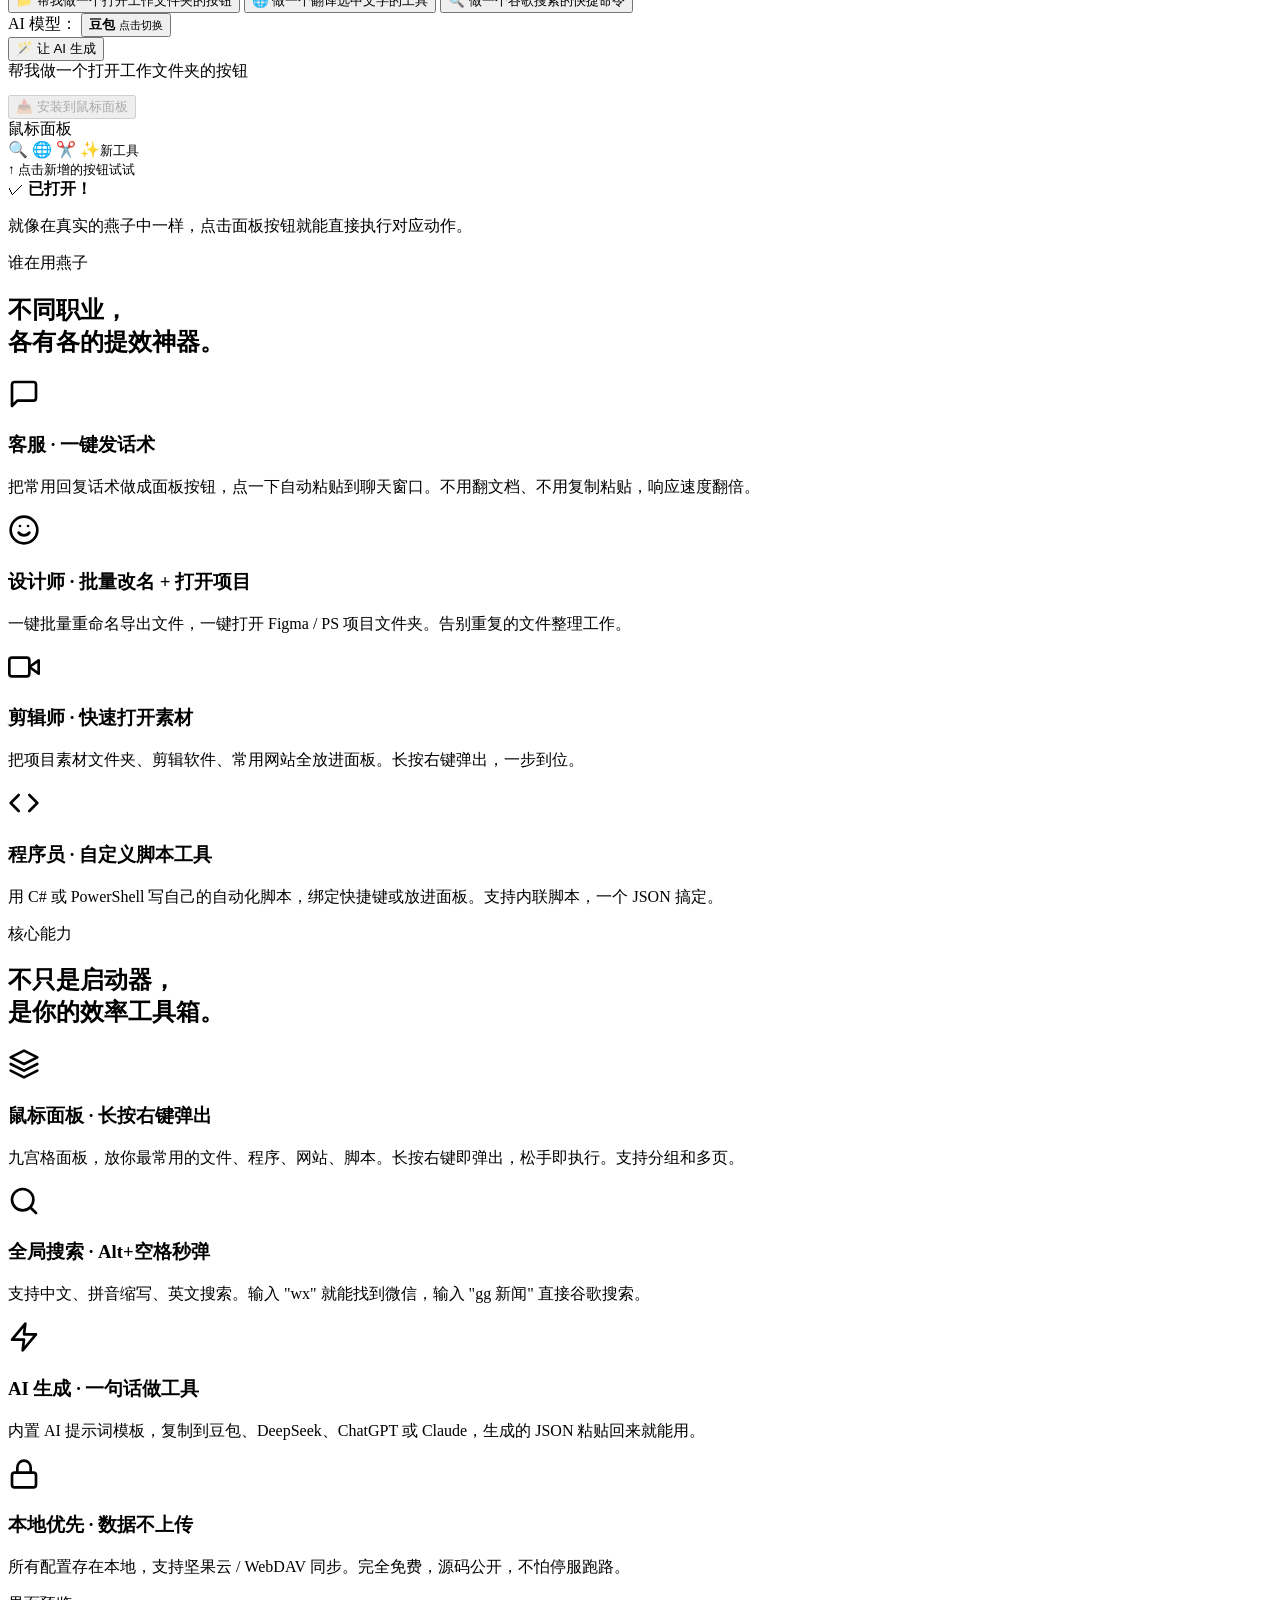
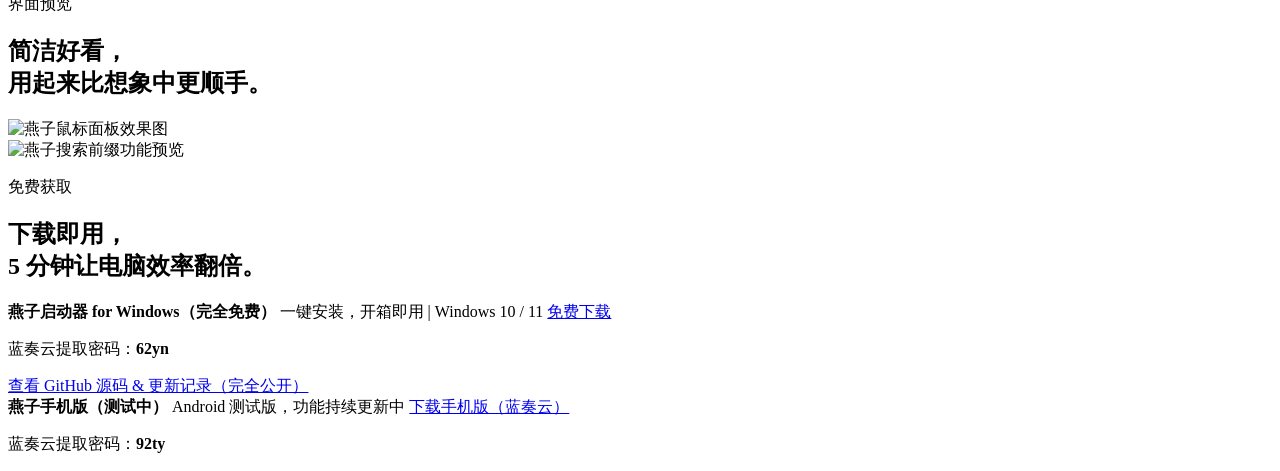
==== commit fb8add2e: "feat: update desktop mobile and website" ====
--- a/website/index.html
+++ b/website/index.html
@@ -12,6 +12,7 @@
     href="https://fonts.googleapis.com/css2?family=Inter:ital,opsz,wght@0,14..32,100..900;1,14..32,100..900&display=swap"
     rel="stylesheet">
   <link rel="stylesheet" href="/styles.css">
+  <script src="/assets/interactive-demo-v2.js" defer></script>
 </head>
 
 <body>
@@ -29,6 +30,7 @@
     <nav>
       <a href="/store.html">扩展商店</a>
       <a href="/yanm.html">燕幕</a>
+      <a href="/#interactive-demo">互动演示</a>
       <a href="/docs/product-overview.html">产品概览</a>
       <a href="/docs/getting-started.html">快速上手</a>
       <a href="/docs/extension-authoring-guide.html">AI 生成</a>
@@ -40,24 +42,24 @@
   <main>
     <section class="hero">
       <div class="hero-copy">
-        <p class="eyebrow">完全免费 · 开源 · 可替代 Quicker</p>
-        <h1>电脑效率神器，<br>从此不花一分钱。</h1>
+        <p class="eyebrow">AI 生成工具 · 免费开源 · Quicker 替代</p>
+        <h1>一句话，<br>AI 帮你造工具。</h1>
         <p class="hero-text">
-          你是不是也有过这样的烦恼：每次做重复操作，要一步一步点好几下？Quicker 要付费，还担心以后涨价停服？<br><br>
-          燕子启动器完全免费，源码全部公开，随时自己改。鼠标一划、面板弹出，常用功能一键搞定。还能让 AI 帮你生成专属工具，不会编程也没关系。
+          客服要一键发话术？设计师要批量改文件名？剪辑师要快速打开项目文件夹？<br><br>
+          告诉豆包、DeepSeek 或 ChatGPT 你想要什么，粘贴到燕子，工具立刻能用。不用编程，不用找插件，不用花钱。
         </p>
         <div class="hero-actions">
           <a class="button primary js-update-download-link" href="https://wwbnh.lanzout.com/b0pnkaj6j"
             data-default-label="免费下载（蓝奏云）">免费下载（蓝奏云）</a>
-          <a class="button secondary" href="https://github.com/luoluoluo22/yanzi">查看源码（GitHub）</a>
+          <a class="button secondary" href="https://github.com/luoluoluo22/yanzi">GitHub 源码</a>
         </div>
         <p class="download-password js-update-password-wrap">蓝奏云提取密码：<strong class="js-update-password">62yn</strong>
         </p>
         <div class="hero-meta">
+          <span>AI 一键生成</span>
           <span>完全免费</span>
-          <span>源码公开</span>
+          <span>开源不跑路</span>
           <span>Windows 10/11</span>
-          <span>AI 一键生成</span>
         </div>
       </div>
       <div class="hero-panel">
@@ -70,157 +72,316 @@
       </div>
     </section>
 
-    <!-- 为什么选燕子 -->
-    <section id="why" class="section">
+    <!-- 互动演示 V2 — 三步体验 -->
+    <section id="interactive-demo" class="section interactive-section">
       <div class="section-head">
-        <p class="eyebrow">为什么选燕子</p>
-        <h2>Quicker 能做的，<br>燕子免费都能做到。</h2>
+        <p class="eyebrow">亲手试试</p>
+        <h2>3 个小游戏，<br>30 秒搞懂燕子能干嘛。</h2>
+        <p class="section-text">
+          不用安装，不用看说明书。下面三个互动小游戏，动动鼠标就能体验燕子的核心玩法。
+        </p>
+      </div>
+
+      <!-- Demo 1: 长按右键呼出面板 → 拖文件到空槽 → 点击执行 -->
+      <div class="demo-v2-card" data-demo-v2="panel">
+        <div class="demo-v2-header">
+          <span class="demo-v2-number">1</span>
+          <div>
+            <h3 class="demo-v2-title">长按呼出面板，拖入即添加</h3>
+            <p class="demo-v2-subtitle">长按 → 面板弹出 → 拖文件到空槽 → 点击执行</p>
+          </div>
+          <button class="demo-reset" type="button" data-panel-reset>重置</button>
+        </div>
+        <div class="demo-v2-status">
+          <span class="demo-guide-dot"></span>
+          <strong data-panel-status>按住鼠标不放（模拟长按右键），等面板弹出</strong>
+        </div>
+        <div class="demo-v2-stage panel-demo-stage">
+          <div class="panel-demo-layout">
+            <!-- File shelf (hidden until panel revealed) -->
+            <aside class="panel-file-shelf" data-panel-files>
+              <div class="panel-shelf-title">文件 / 程序</div>
+              <button class="panel-file-item" data-panel-file data-file-icon="📊" data-file-name="项目报价.xlsx" data-file-color="#22c55e">
+                <span class="panel-file-icon" style="background:rgba(34,197,94,0.15);color:#86efac">📊</span>
+                <span class="panel-file-info">
+                  <strong>项目报价.xlsx</strong>
+                  <small>常用表格</small>
+                </span>
+              </button>
+              <button class="panel-file-item" data-panel-file data-file-icon="💬" data-file-name="微信" data-file-color="#22c55e">
+                <span class="panel-file-icon" style="background:rgba(34,197,94,0.15);color:#86efac">💬</span>
+                <span class="panel-file-info">
+                  <strong>微信</strong>
+                  <small>常用程序</small>
+                </span>
+              </button>
+              <button class="panel-file-item" data-panel-file data-file-icon="📁" data-file-name="素材文件夹" data-file-color="#3b82f6">
+                <span class="panel-file-icon" style="background:rgba(59,130,246,0.15);color:#93c5fd">📁</span>
+                <span class="panel-file-info">
+                  <strong>素材文件夹</strong>
+                  <small>图片与附件</small>
+                </span>
+              </button>
+            </aside>
+
+            <!-- Desktop area -->
+            <div class="panel-desktop" data-panel-desktop>
+              <div class="panel-hold-hint" data-panel-hint>
+                <div class="panel-hold-ring"></div>
+                <svg width="32" height="32" viewBox="0 0 24 24" fill="none" stroke="currentColor" stroke-width="1.5" stroke-linecap="round">
+                  <path d="M12 19V5M5 12l7-7 7 7"/>
+                </svg>
+                <span>按住不放</span>
+                <small>模拟长按右键</small>
+              </div>
+
+              <!-- Mouse panel (hidden until revealed) -->
+              <div class="panel-mouse-grid" data-panel-grid>
+                <div class="panel-slot is-filled"><span class="panel-slot-icon">🔍</span><small>搜索</small></div>
+                <div class="panel-slot is-filled"><span class="panel-slot-icon">🌐</span><small>网页</small></div>
+                <div class="panel-slot is-empty" data-panel-slot><span class="panel-slot-icon">+</span><small>空槽</small></div>
+                <div class="panel-slot is-filled"><span class="panel-slot-icon">✂️</span><small>截图</small></div>
+                <div class="panel-center-logo">
+                  <img src="/assets/logo-white-transparent.png" alt="" width="32" height="32" style="border-radius:6px;">
+                </div>
+                <div class="panel-slot is-filled"><span class="panel-slot-icon">📋</span><small>粘贴</small></div>
+                <div class="panel-slot is-empty" data-panel-slot><span class="panel-slot-icon">+</span><small>空槽</small></div>
+                <div class="panel-slot is-filled"><span class="panel-slot-icon">🧮</span><small>计算</small></div>
+                <div class="panel-slot is-empty" data-panel-slot><span class="panel-slot-icon">+</span><small>空槽</small></div>
+              </div>
+            </div>
+          </div>
+
+          <!-- File open modal -->
+          <div class="panel-open-modal" data-panel-modal>
+            <div class="panel-modal-card">
+              <button class="panel-modal-close" data-panel-modal-close>×</button>
+              <strong data-panel-modal-title>文件名</strong>
+              <div class="panel-modal-body" data-panel-modal-body></div>
+            </div>
+          </div>
+          <div class="demo-confetti-layer" aria-hidden="true" data-panel-confetti></div>
+        </div>
+      </div>
+
+      <!-- Demo 2: Alt+空格 弹出搜索 → 输入搜索 -->
+      <div class="demo-v2-card" data-demo-v2="search">
+        <div class="demo-v2-header">
+          <span class="demo-v2-number">2</span>
+          <div>
+            <h3 class="demo-v2-title">快捷键呼出，打字秒启动</h3>
+            <p class="demo-v2-subtitle">先按快捷键弹出搜索框，再输入关键词或拼音缩写</p>
+          </div>
+          <button class="demo-reset" type="button" data-search-reset>重置</button>
+        </div>
+        <div class="demo-v2-status">
+          <span class="demo-guide-dot"></span>
+          <strong data-search-status>点击下方按钮模拟按下 Alt + 空格</strong>
+        </div>
+        <div class="demo-v2-stage search-stage">
+          <!-- Trigger button -->
+          <div class="search-trigger-area">
+            <button class="search-trigger-btn" data-search-trigger>
+              <kbd>Alt</kbd> + <kbd>空格</kbd>
+              <span>点击模拟按下</span>
+            </button>
+          </div>
+          <!-- Launcher (hidden until triggered) -->
+          <div class="search-launcher" data-search-launcher>
+            <div class="search-input-row">
+              <svg class="search-icon-svg" width="20" height="20" viewBox="0 0 24 24" fill="none" stroke="currentColor" stroke-width="2">
+                <circle cx="11" cy="11" r="8"/><line x1="21" y1="21" x2="16.65" y2="16.65"/>
+              </svg>
+              <input type="text" class="search-demo-input" data-search-input placeholder="搜索应用、文件、网站...支持拼音缩写" autocomplete="off" />
+              <kbd class="search-kbd">Alt+Space</kbd>
+            </div>
+            <div class="search-results" data-search-list></div>
+          </div>
+          <!-- Result toast -->
+          <div class="search-result-toast" data-search-result>
+            <span class="search-result-check">✓</span>
+            <strong data-search-result-title>应用</strong>
+            <small>已启动</small>
+          </div>
+          <!-- App launched modal -->
+          <div class="search-app-modal" data-search-app-modal>
+            <div class="search-app-modal-card">
+              <button class="search-app-modal-close" data-search-app-close>×</button>
+              <div class="search-app-modal-icon">✓</div>
+              <strong data-search-app-title>应用</strong>
+              <p>已通过燕子快速启动。<br>在真实使用中，对应程序会直接打开。</p>
+            </div>
+          </div>
+        </div>
+      </div>
+
+      <!-- Demo 3: AI 生成扩展 → 安装 → 面板弹出 → 点击打开 -->
+      <div class="demo-v2-card" data-demo-v2="ai">
+        <div class="demo-v2-header">
+          <span class="demo-v2-number">3</span>
+          <div>
+            <h3 class="demo-v2-title">一句话让 AI 生成专属工具</h3>
+            <p class="demo-v2-subtitle">选需求 → 选 AI 模型 → 生成 → 安装 → 点击使用</p>
+          </div>
+          <button class="demo-reset" type="button" data-ai2-reset>重置</button>
+        </div>
+        <div class="demo-v2-status">
+          <span class="demo-guide-dot"></span>
+          <strong data-ai2-status>选一个需求，然后让 AI 生成</strong>
+        </div>
+        <div class="demo-v2-stage ai2-stage">
+          <div class="ai2-left">
+            <div class="ai2-prompts">
+              <button class="ai2-prompt-btn is-selected" data-ai2-prompt data-ai2-template="folder">
+                <span class="ai2-prompt-icon">📁</span>
+                <span>帮我做一个打开工作文件夹的按钮</span>
+              </button>
+              <button class="ai2-prompt-btn" data-ai2-prompt data-ai2-template="translate">
+                <span class="ai2-prompt-icon">🌐</span>
+                <span>做一个翻译选中文字的工具</span>
+              </button>
+              <button class="ai2-prompt-btn" data-ai2-prompt data-ai2-template="search">
+                <span class="ai2-prompt-icon">🔍</span>
+                <span>做一个谷歌搜索的快捷命令</span>
+              </button>
+            </div>
+            <div class="ai2-model-row">
+              <span class="ai2-model-label">AI 模型：</span>
+              <button class="ai2-model-btn" data-ai2-model style="--model-color:#6366f1">
+                <span class="ai2-model-dot"></span>
+                <strong data-ai2-model-name>豆包</strong>
+                <small>点击切换</small>
+              </button>
+            </div>
+            <button class="button primary ai2-generate-btn" data-ai2-generate>🪄 让 AI 生成</button>
+          </div>
+          <div class="ai2-right">
+            <div class="ai2-chat-area">
+              <div class="ai2-bubble-user" data-ai2-chat>帮我做一个打开工作文件夹的按钮</div>
+              <div class="ai2-bubble-ai">
+                <pre class="ai2-code-block"><code data-ai2-code></code></pre>
+              </div>
+            </div>
+            <button class="button primary ai2-install-btn" data-ai2-install disabled>📥 安装到鼠标面板</button>
+          </div>
+
+          <!-- Panel overlay (shows after install) -->
+          <div class="ai2-panel-overlay" data-ai2-panel-overlay>
+            <div class="ai2-overlay-title">鼠标面板</div>
+            <div class="ai2-overlay-grid">
+              <span class="ai2-overlay-slot">🔍</span>
+              <span class="ai2-overlay-slot">🌐</span>
+              <span class="ai2-overlay-slot">✂️</span>
+              <span class="ai2-overlay-slot ai2-overlay-new" data-ai2-new-slot>
+                <span>✨</span><small>新工具</small>
+              </span>
+            </div>
+            <small class="ai2-overlay-hint">↑ 点击新增的按钮试试</small>
+          </div>
+
+          <!-- Open result -->
+          <div class="ai2-open-result" data-ai2-open-result>
+            <div class="ai2-result-card">
+              <span class="ai2-result-icon">✓</span>
+              <strong>已打开！</strong>
+              <p>就像在真实的燕子中一样，点击面板按钮就能直接执行对应动作。</p>
+            </div>
+          </div>
+
+          <div class="demo-confetti-layer" aria-hidden="true" data-ai2-confetti></div>
+        </div>
+      </div>
+    </section>
+
+    <!-- 真实场景 -->
+    <section id="scenarios" class="section">
+      <div class="section-head">
+        <p class="eyebrow">谁在用燕子</p>
+        <h2>不同职业，<br>各有各的提效神器。</h2>
       </div>
       <div class="feature-grid">
         <article class="card">
           <div class="card-icon">
-            <svg width="32" height="32" viewBox="0 0 24 24" fill="none" stroke="currentColor" stroke-width="2"
-              stroke-linecap="round" stroke-linejoin="round">
-              <line x1="12" y1="1" x2="12" y2="23" />
-              <path d="M17 5H9.5a3.5 3.5 0 0 0 0 7h5a3.5 3.5 0 0 1 0 7H6" />
-            </svg>
-          </div>
-          <h3>永久免费，无任何付费墙</h3>
-          <p>燕子所有功能全部免费，没有会员、没有高级版、没有功能限制。用多久都不花钱，以后也不会突然收费。</p>
-        </article>
-        <article class="card">
-          <div class="card-icon">
-            <svg width="32" height="32" viewBox="0 0 24 24" fill="none" stroke="currentColor" stroke-width="2"
-              stroke-linecap="round" stroke-linejoin="round">
-              <path
-                d="M9 19c-5 1.5-5-2.5-7-3m14 6v-3.87a3.37 3.37 0 0 0-.94-2.61c3.14-.35 6.44-1.54 6.44-7A5.44 5.44 0 0 0 20 4.77 5.07 5.07 0 0 0 19.91 1S18.73.65 16 2.48a13.38 13.38 0 0 0-7 0C6.27.65 5.09 1 5.09 1A5.07 5.07 0 0 0 5 4.77a5.44 5.44 0 0 0-1.5 3.78c0 5.42 3.3 6.61 6.44 7A3.37 3.37 0 0 0 9 18.13V22" />
-            </svg>
-          </div>
-          <h3>源码公开，放心用不怕跑路</h3>
-          <p>代码全部放在 GitHub 上，谁都可以看。不用担心哪天软件停服或者数据丢失，甚至你自己也可以改成想要的样子。</p>
-        </article>
-        <article class="card">
-          <div class="card-icon">
-            <svg width="32" height="32" viewBox="0 0 24 24" fill="none" stroke="currentColor" stroke-width="2"
-              stroke-linecap="round" stroke-linejoin="round">
-              <circle cx="12" cy="12" r="3" />
-              <path d="M19.07 4.93a10 10 0 0 1 1.41 1.41" />
-              <path d="M4.93 19.07a10 10 0 0 1-1.41-1.41" />
-              <path d="M19.07 19.07a10 10 0 0 1-1.41 1.41" />
-              <path d="M4.93 4.93a10 10 0 0 1 1.41-1.41" />
-              <path d="M12 2v2m0 16v2M2 12h2m16 0h2" />
-            </svg>
-          </div>
-          <h3>鼠标一划，常用操作秒弹出</h3>
-          <p>就像 Quicker 的鼠标面板一样，在桌面划一下鼠标，你的常用工具和快捷操作就会弹出来。不用记快捷键，不用找图标，随手就能用。</p>
-        </article>
-        <article class="card">
-          <div class="card-icon">
-            <svg width="32" height="32" viewBox="0 0 24 24" fill="none" stroke="currentColor" stroke-width="2"
-              stroke-linecap="round" stroke-linejoin="round">
-              <rect x="3" y="11" width="18" height="11" rx="2" ry="2" />
-              <path d="M7 11V7a5 5 0 0 1 10 0v4" />
-            </svg>
-          </div>
-          <h3>数据存自己电脑，安全有保障</h3>
-          <p>你的所有设置和工具配置都保存在自己电脑上，也支持同步到坚果云等网盘。数据是你的，不会被上传到别人服务器。</p>
-        </article>
-      </div>
-    </section>
-
-    <!-- 核心功能 -->
+            <svg width="32" height="32" viewBox="0 0 24 24" fill="none" stroke="currentColor" stroke-width="2" stroke-linecap="round" stroke-linejoin="round">
+              <path d="M21 15a2 2 0 0 1-2 2H7l-4 4V5a2 2 0 0 1 2-2h14a2 2 0 0 1 2 2z"/>
+            </svg>
+          </div>
+          <h3>客服 · 一键发话术</h3>
+          <p>把常用回复话术做成面板按钮，点一下自动粘贴到聊天窗口。不用翻文档、不用复制粘贴，响应速度翻倍。</p>
+        </article>
+        <article class="card">
+          <div class="card-icon">
+            <svg width="32" height="32" viewBox="0 0 24 24" fill="none" stroke="currentColor" stroke-width="2" stroke-linecap="round" stroke-linejoin="round">
+              <circle cx="12" cy="12" r="10"/><path d="M8 14s1.5 2 4 2 4-2 4-2"/><line x1="9" y1="9" x2="9.01" y2="9"/><line x1="15" y1="9" x2="15.01" y2="9"/>
+            </svg>
+          </div>
+          <h3>设计师 · 批量改名 + 打开项目</h3>
+          <p>一键批量重命名导出文件，一键打开 Figma / PS 项目文件夹。告别重复的文件整理工作。</p>
+        </article>
+        <article class="card">
+          <div class="card-icon">
+            <svg width="32" height="32" viewBox="0 0 24 24" fill="none" stroke="currentColor" stroke-width="2" stroke-linecap="round" stroke-linejoin="round">
+              <polygon points="23 7 16 12 23 17 23 7"/><rect x="1" y="5" width="15" height="14" rx="2" ry="2"/>
+            </svg>
+          </div>
+          <h3>剪辑师 · 快速打开素材</h3>
+          <p>把项目素材文件夹、剪辑软件、常用网站全放进面板。长按右键弹出，一步到位。</p>
+        </article>
+        <article class="card">
+          <div class="card-icon">
+            <svg width="32" height="32" viewBox="0 0 24 24" fill="none" stroke="currentColor" stroke-width="2" stroke-linecap="round" stroke-linejoin="round">
+              <polyline points="16 18 22 12 16 6"/><polyline points="8 6 2 12 8 18"/>
+            </svg>
+          </div>
+          <h3>程序员 · 自定义脚本工具</h3>
+          <p>用 C# 或 PowerShell 写自己的自动化脚本，绑定快捷键或放进面板。支持内联脚本，一个 JSON 搞定。</p>
+        </article>
+      </div>
+    </section>
+
+    <!-- 核心能力 -->
     <section id="features" class="section">
       <div class="section-head">
-        <p class="eyebrow">核心功能</p>
-        <h2>普通人也能轻松上手，<br>效率提升从第一天开始。</h2>
+        <p class="eyebrow">核心能力</p>
+        <h2>不只是启动器，<br>是你的效率工具箱。</h2>
       </div>
       <div class="feature-grid">
         <article class="card">
           <div class="card-icon">
-            <svg width="32" height="32" viewBox="0 0 24 24" fill="none" stroke="currentColor" stroke-width="2"
-              stroke-linecap="round" stroke-linejoin="round">
-              <circle cx="11" cy="11" r="8" />
-              <line x1="21" y1="21" x2="16.65" y2="16.65" />
-            </svg>
-          </div>
-          <h3>打字搜索，什么都能找到</h3>
-          <p>按下快捷键，弹出搜索框，输几个字就能找到想打开的软件、文件夹、网站，还支持拼音缩写，超级快。</p>
-        </article>
-        <article class="card">
-          <div class="card-icon">
-            <svg width="32" height="32" viewBox="0 0 24 24" fill="none" stroke="currentColor" stroke-width="2"
-              stroke-linecap="round" stroke-linejoin="round">
-              <path d="M12 2L2 7l10 5 10-5-10-5z" />
-              <path d="M2 17l10 5 10-5" />
-              <path d="M2 12l10 5 10-5" />
-            </svg>
-          </div>
-          <h3>鼠标面板，常用工具一触即达</h3>
-          <p>把你最常用的操作放进鼠标面板，需要的时候轻轻一划就能弹出来。可以自由分组排列，按自己的习惯来摆。</p>
-        </article>
-        <article class="card">
-          <div class="card-icon">
-            <svg width="32" height="32" viewBox="0 0 24 24" fill="none" stroke="currentColor" stroke-width="2"
-              stroke-linecap="round" stroke-linejoin="round">
-              <path d="M13 2L3 14h9l-1 8 10-12h-9l1-8z" />
-            </svg>
-          </div>
-          <h3>一键批量操作，告别重复劳动</h3>
-          <p>需要批量重命名文件？需要每天定时打开某些网页？这些重复操作都可以做成一个按钮，点一下全搞定。</p>
-        </article>
-        <article class="card">
-          <div class="card-icon">
-            <svg width="32" height="32" viewBox="0 0 24 24" fill="none" stroke="currentColor" stroke-width="2"
-              stroke-linecap="round" stroke-linejoin="round">
-              <polyline points="16 18 22 12 16 6" />
-              <polyline points="8 6 2 12 8 18" />
-            </svg>
-          </div>
-          <h3>多台电脑同步，换机不丢设置</h3>
-          <p>通过坚果云、WebDAV 等方式，你在一台电脑上设好的所有工具，在另一台电脑上也能同步过去，不用重新配置。</p>
-        </article>
-      </div>
-    </section>
-
-    <!-- AI 生成扩展 -->
-    <section id="ai" class="section split">
-      <div>
-        <p class="eyebrow">AI 一键生成</p>
-        <h2>不会编程？<br>让 AI 帮你做专属工具。</h2>
-        <p class="section-text">
-          这是燕子最酷的地方：你只需要告诉 AI "我想要一个能统计文字字数的工具"，AI 就能生成出来，直接在燕子里使用。不需要懂任何编程，不需要找插件，一句话搞定。<br><br>
-          想要什么功能，就描述什么功能。燕子内置了 AI 生成提示词，复制到 ChatGPT、Kimi 等 AI 工具，粘贴回来就能用。
-        </p>
-        <div class="code-card">
-          <pre><code>// 举个例子，你告诉 AI：
-"帮我做一个工具，
- 能快速打开我的工作文件夹"
-
-// AI 生成完成后，粘贴到燕子，
-// 立刻就能在鼠标面板里使用。</code></pre>
-        </div>
-        <div class="screenshot-stack">
-          <img src="/assets/json-extension-editor.png" alt="燕子 AI 生成扩展编辑器" class="stack-shot" />
-          <img src="/assets/script-execution-log.png" alt="燕子扩展运行日志" class="stack-shot compact" />
-        </div>
-      </div>
-      <div class="doc-links">
-        <a class="doc-link featured" href="/docs/extension-authoring-guide.html">
-          <strong>手把手教你用 AI 做工具</strong>
-          <span>完全不懂编程也能看懂，一步一步跟着做，5 分钟做出自己的第一个专属功能。</span>
-        </a>
-        <a class="doc-link" href="/docs/extension-spec.html">
-          <strong>常见工具模板大全</strong>
-          <span>收录了打开文件夹、网页搜索、自动输入文字等十几种常用模板，复制修改就能用。</span>
-        </a>
-        <a class="doc-link" href="/store.html">
-          <strong>进入扩展商店</strong>
-          <span>浏览别人发布的扩展，点击安装后直接唤起本地燕子客户端完成安装。</span>
-        </a>
-        <a class="doc-link" href="https://github.com/luoluoluo22/yanzi">
-          <strong>参与改进燕子</strong>
-          <span>源码完全公开，欢迎提建议、报 Bug，有能力的朋友也可以直接参与开发。</span>
-        </a>
+            <svg width="32" height="32" viewBox="0 0 24 24" fill="none" stroke="currentColor" stroke-width="2" stroke-linecap="round" stroke-linejoin="round">
+              <path d="M12 2L2 7l10 5 10-5-10-5z"/><path d="M2 17l10 5 10-5"/><path d="M2 12l10 5 10-5"/>
+            </svg>
+          </div>
+          <h3>鼠标面板 · 长按右键弹出</h3>
+          <p>九宫格面板，放你最常用的文件、程序、网站、脚本。长按右键即弹出，松手即执行。支持分组和多页。</p>
+        </article>
+        <article class="card">
+          <div class="card-icon">
+            <svg width="32" height="32" viewBox="0 0 24 24" fill="none" stroke="currentColor" stroke-width="2" stroke-linecap="round" stroke-linejoin="round">
+              <circle cx="11" cy="11" r="8"/><line x1="21" y1="21" x2="16.65" y2="16.65"/>
+            </svg>
+          </div>
+          <h3>全局搜索 · Alt+空格秒弹</h3>
+          <p>支持中文、拼音缩写、英文搜索。输入 "wx" 就能找到微信，输入 "gg 新闻" 直接谷歌搜索。</p>
+        </article>
+        <article class="card">
+          <div class="card-icon">
+            <svg width="32" height="32" viewBox="0 0 24 24" fill="none" stroke="currentColor" stroke-width="2" stroke-linecap="round" stroke-linejoin="round">
+              <path d="M13 2L3 14h9l-1 8 10-12h-9l1-8z"/>
+            </svg>
+          </div>
+          <h3>AI 生成 · 一句话做工具</h3>
+          <p>内置 AI 提示词模板，复制到豆包、DeepSeek、ChatGPT 或 Claude，生成的 JSON 粘贴回来就能用。</p>
+        </article>
+        <article class="card">
+          <div class="card-icon">
+            <svg width="32" height="32" viewBox="0 0 24 24" fill="none" stroke="currentColor" stroke-width="2" stroke-linecap="round" stroke-linejoin="round">
+              <rect x="3" y="11" width="18" height="11" rx="2" ry="2"/><path d="M7 11V7a5 5 0 0 1 10 0v4"/>
+            </svg>
+          </div>
+          <h3>本地优先 · 数据不上传</h3>
+          <p>所有配置存在本地，支持坚果云 / WebDAV 同步。完全免费，源码公开，不怕停服跑路。</p>
+        </article>
       </div>
     </section>
 
@@ -262,6 +423,12 @@
         <p class="download-password js-update-password-wrap">蓝奏云提取密码：<strong class="js-update-password">62yn</strong>
         </p>
         <a class="release-link" href="https://github.com/luoluoluo22/yanzi">查看 GitHub 源码 &amp; 更新记录（完全公开）</a>
+      </div>
+      <div class="download-panel download-panel-mobile">
+        <strong>燕子手机版（测试中）</strong>
+        <span>Android 测试版，功能持续更新中</span>
+        <a class="button primary" href="https://wwbnh.lanzout.com/b0pnm6z2j">下载手机版（蓝奏云）</a>
+        <p class="download-password">蓝奏云提取密码：<strong>92ty</strong></p>
       </div>
     </section>
   </main>
